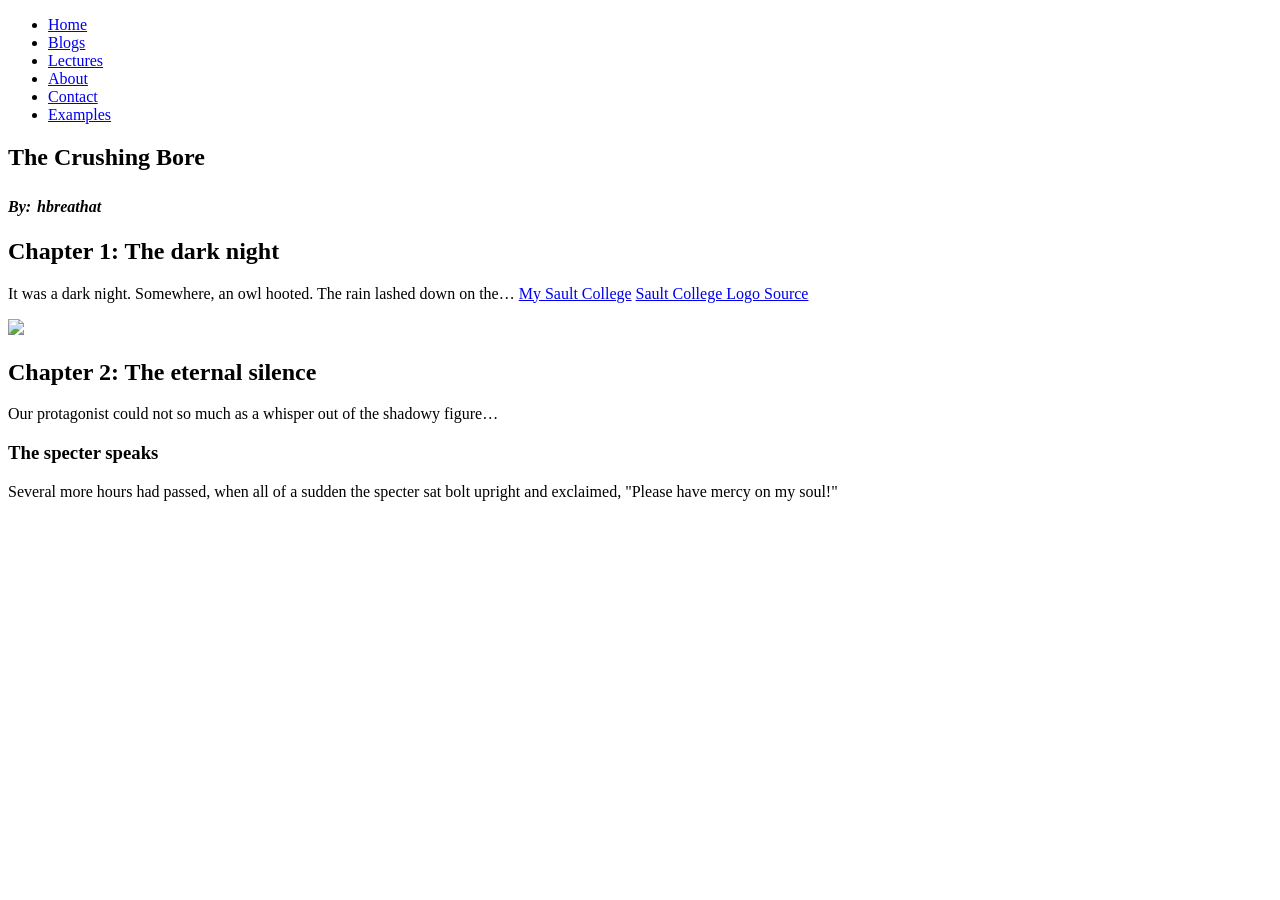
==== site/index.html @ 42a2ccde "Add files Remove file as is too big" ====
<!DOCTYPE html>
<html lang="en-US">
  <head>
    <meta charset="utf-8">
    <link rel="stylesheet" href="styles/main.css"/>
    <title>HTML Examples</title>
  </head>

  <body>
    <nav>
      <ul>
        <li><a href="/site/index.html">Home</a></li>
        <li><a href="/site/blogs/">Blogs</a></li>
        <li><a href="/site/lectures/">Lectures</a></li>
        <li><a href="/site/about/">About</a></li>
        <li><a href="/site/contact/">Contact</a></li>
        <li><a href="/site/examples/">Examples</a></li>
      </ul>
    </nav>
    <article>
      <heading>
        <h1>The Crushing Bore</h1>
        <p id="author"><span id="author-prefix">By:</span>hbreathat</p>
      </heading>
      <section id="section1">
        <h2>Chapter 1: The dark night</h2>
        
        <p>
          It was a dark night. Somewhere, an owl hooted. The rain lashed down on the…
          <a href="https://my.saultcollege.ca">My Sault College</a>
          <a target="_blank" download="Sault-College-Logo.png" href="https://www.saultcollege.ca/sites/default/files/LOGOS-BrandCentre/Horizontal/Digital/Full%20Colour/Sault-College-HORIZ-COL.png">Sault College Logo Source</a>
        </p>
        <a download href="https://www.saultcollege.ca/sites/default/files/LOGOS-BrandCentre/Horizontal/Digital/Full%20Colour/Sault-College-HORIZ-COL.png">
          <img src="https://www.saultcollege.ca/sites/default/files/LOGOS-BrandCentre/Horizontal/Digital/Full%20Colour/Sault-College-HORIZ-COL.png"/>
        </a>
      </section>
      <seciton id="section2">
        <h2>Chapter 2: The eternal silence</h2>
        
        <p>Our protagonist could not so much as a whisper out of the shadowy figure…</p>
        
        <h3>The specter speaks</h3>
        
        <p>
          Several more hours had passed, when all of a sudden the specter sat bolt
          upright and exclaimed, "Please have mercy on my soul!"
        </p>
      </seciton>
  </article>
  </body>
</html>
---- site/styles/main.css ----
#author{
  font-weight: 700;
  font-style: italic;
}

#author-prefix::after {
  content: ' ';
  font-style: oblique;
  font-size: x-large;
  font-weight: 100;
}

.css-sc-logo {
  width: 24;
  height: 24;
}
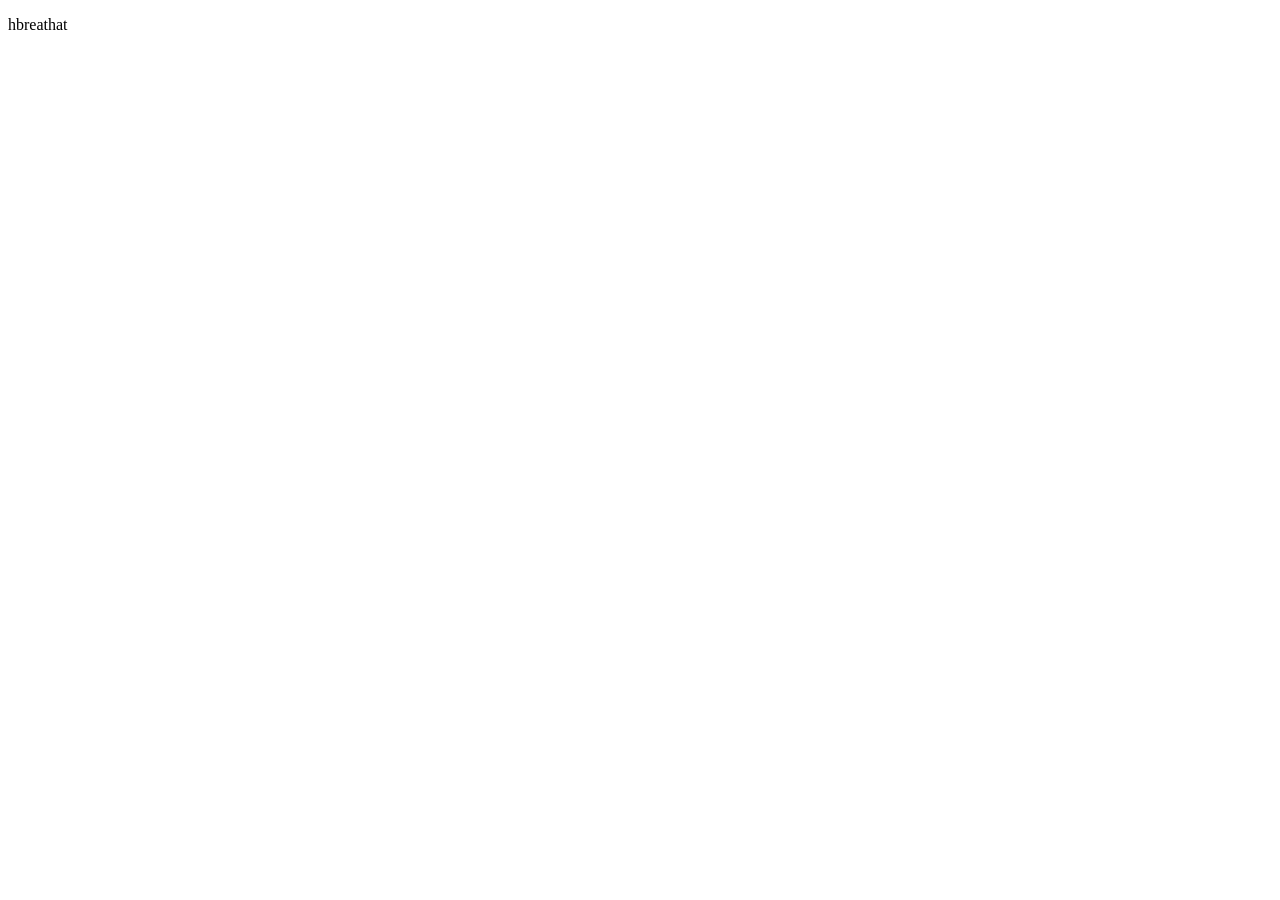
==== commit 48776baa: "Create Foundation of the Personal Site." ====
--- a/site/index.html
+++ b/site/index.html
@@ -1,51 +1,11 @@
 <!DOCTYPE html>
-<html lang="en-US">
-  <head>
-    <meta charset="utf-8">
-    <link rel="stylesheet" href="styles/main.css"/>
-    <title>HTML Examples</title>
-  </head>
-
-  <body>
-    <nav>
-      <ul>
-        <li><a href="/site/index.html">Home</a></li>
-        <li><a href="/site/blogs/">Blogs</a></li>
-        <li><a href="/site/lectures/">Lectures</a></li>
-        <li><a href="/site/about/">About</a></li>
-        <li><a href="/site/contact/">Contact</a></li>
-        <li><a href="/site/examples/">Examples</a></li>
-      </ul>
-    </nav>
-    <article>
-      <heading>
-        <h1>The Crushing Bore</h1>
-        <p id="author"><span id="author-prefix">By:</span>hbreathat</p>
-      </heading>
-      <section id="section1">
-        <h2>Chapter 1: The dark night</h2>
-        
-        <p>
-          It was a dark night. Somewhere, an owl hooted. The rain lashed down on the…
-          <a href="https://my.saultcollege.ca">My Sault College</a>
-          <a target="_blank" download="Sault-College-Logo.png" href="https://www.saultcollege.ca/sites/default/files/LOGOS-BrandCentre/Horizontal/Digital/Full%20Colour/Sault-College-HORIZ-COL.png">Sault College Logo Source</a>
-        </p>
-        <a download href="https://www.saultcollege.ca/sites/default/files/LOGOS-BrandCentre/Horizontal/Digital/Full%20Colour/Sault-College-HORIZ-COL.png">
-          <img src="https://www.saultcollege.ca/sites/default/files/LOGOS-BrandCentre/Horizontal/Digital/Full%20Colour/Sault-College-HORIZ-COL.png"/>
-        </a>
-      </section>
-      <seciton id="section2">
-        <h2>Chapter 2: The eternal silence</h2>
-        
-        <p>Our protagonist could not so much as a whisper out of the shadowy figure…</p>
-        
-        <h3>The specter speaks</h3>
-        
-        <p>
-          Several more hours had passed, when all of a sudden the specter sat bolt
-          upright and exclaimed, "Please have mercy on my soul!"
-        </p>
-      </seciton>
-  </article>
-  </body>
+<html lang="en">
+<head>
+    <meta charset="UTF-8">
+    <meta name="author" content="hbreathat">
+    <title>Hunter's CSD-112 Project</title>
+</head>
+<body>
+    <p>hbreathat</p>
+</body>
 </html>
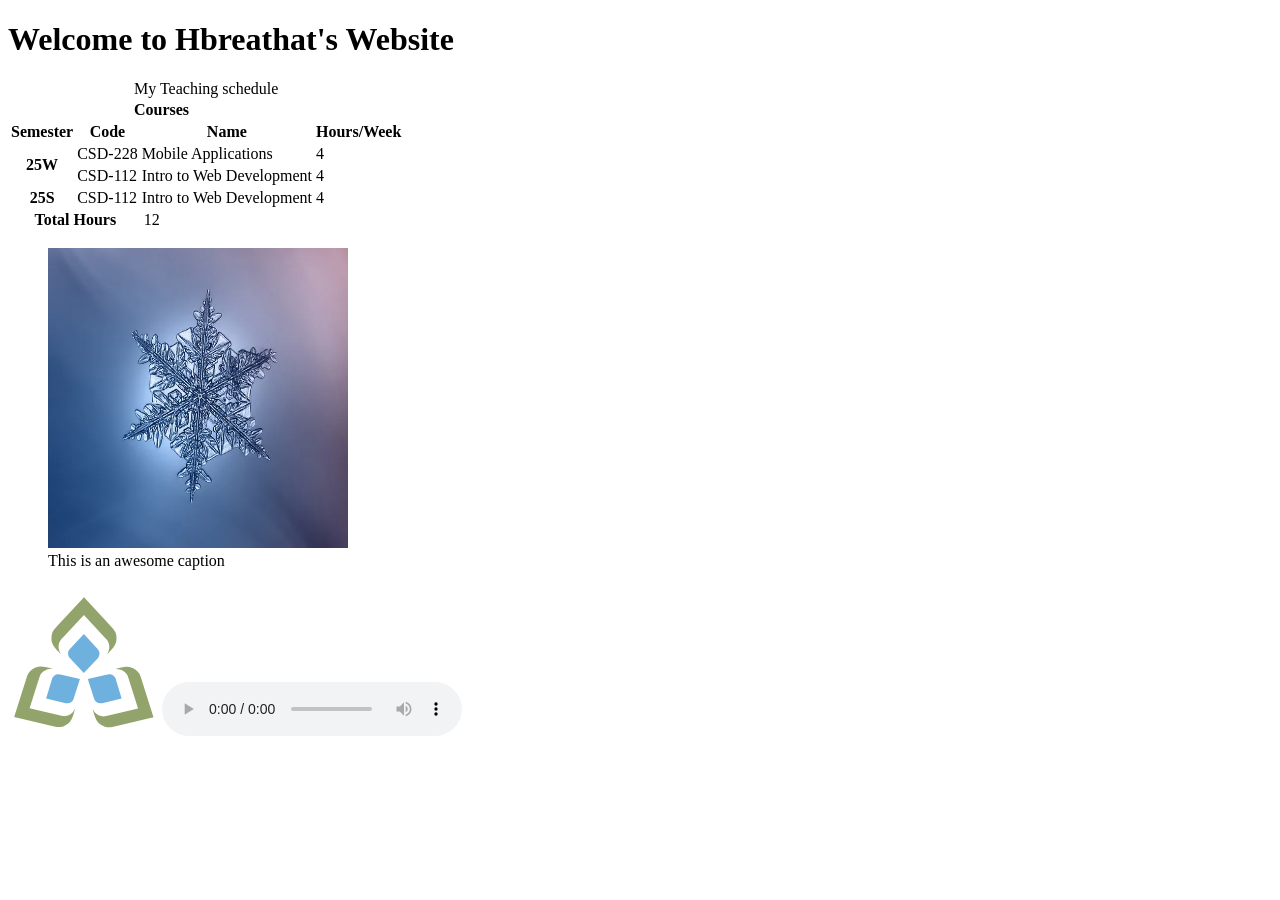
==== commit 252a66fb: "Embedding content example" ====
--- a/site/index.html
+++ b/site/index.html
@@ -6,6 +6,26 @@
     <title>Hunter's CSD-112 Project</title>
 </head>
 <body>
-    <p>hbreathat</p>
+    <main>
+        <h1>Welcome to Hbreathat's Website</h1>
+        <section>
+            <table id="time-table">
+            </table>
+        </section>
+        <section>
+            <figure>
+                <img src="images/macro-snow-flake.webp" alt="An awesome macro snow flake" width="300" height="300">
+                <figcaption>This is an awesome caption</figcaption>
+            </figure>
+            <picture>
+                <source media="(max-width:600px)" srcset="images/sc-logo/sc-logo_105.png" type="image/png">
+                <source media="(max-width:800px)" srcset="images/sc-logo/sc-logo_140.png" type="image/png">
+                <source media="(min-width:801px)" srcset="images/sc-logo/sc-logo.svg" type="image/svg+xml" width="150">
+                <img src="images/sc-logo/sc-logo.png" alt="Sault College Logo">
+            </picture>
+            <audio controls src="https://www.archive.org/download/signofthecross_1309_librivox/signofthecross_01_gaume_64kb.mp3"></audio>
+        </section>
+    </main>
+    <script src="scripts/time-table.js"> </script>
 </body>
 </html>
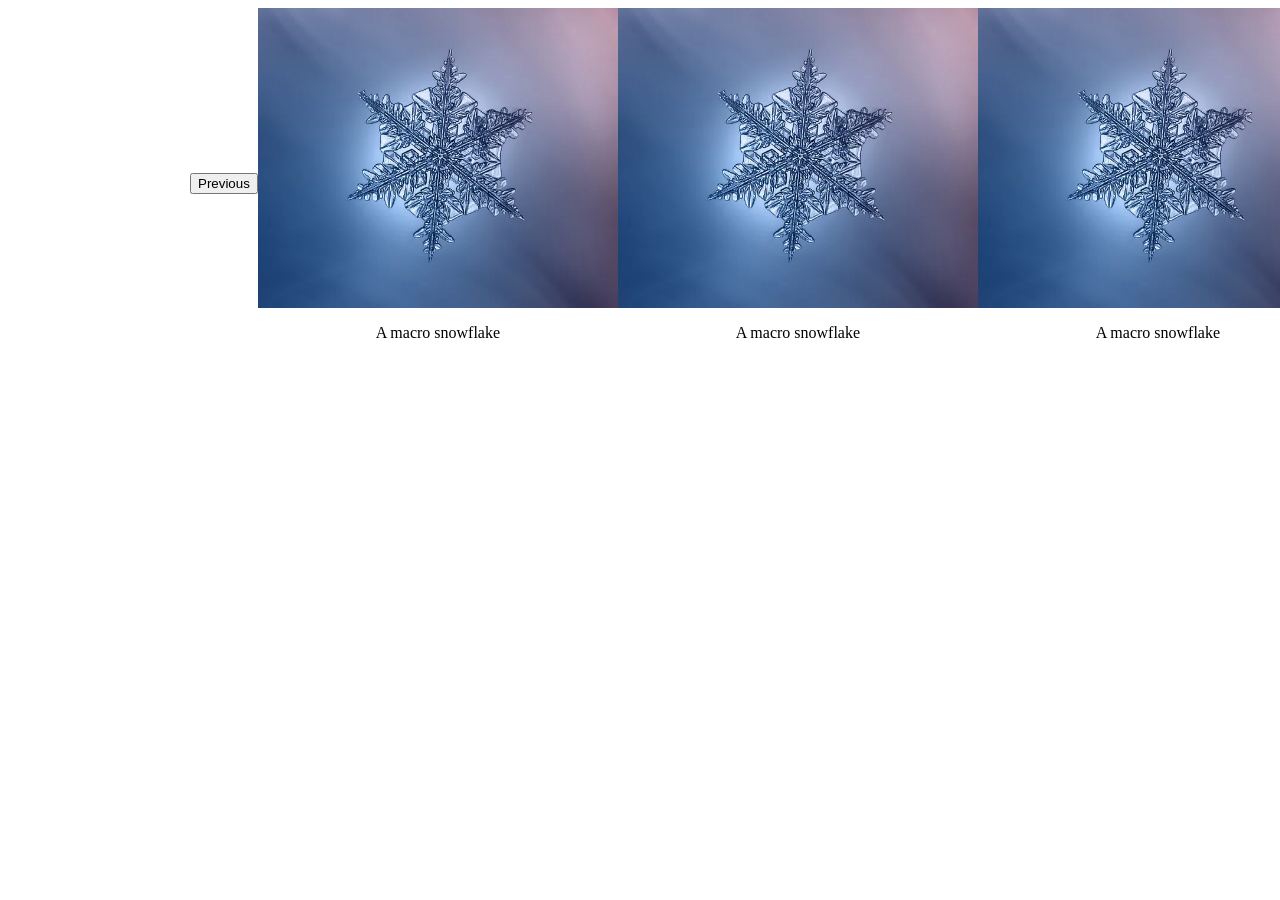
==== commit 1460fc4b: "Flex boxes" ====
--- a/site/index.html
+++ b/site/index.html
@@ -4,28 +4,53 @@
     <meta charset="UTF-8">
     <meta name="author" content="hbreathat">
     <title>Hunter's CSD-112 Project</title>
+    <link rel="stylesheet" href="styles/main.css">
 </head>
 <body>
-    <main>
-        <h1>Welcome to Hbreathat's Website</h1>
-        <section>
-            <table id="time-table">
-            </table>
-        </section>
-        <section>
-            <figure>
-                <img src="images/macro-snow-flake.webp" alt="An awesome macro snow flake" width="300" height="300">
-                <figcaption>This is an awesome caption</figcaption>
-            </figure>
-            <picture>
-                <source media="(max-width:600px)" srcset="images/sc-logo/sc-logo_105.png" type="image/png">
-                <source media="(max-width:800px)" srcset="images/sc-logo/sc-logo_140.png" type="image/png">
-                <source media="(min-width:801px)" srcset="images/sc-logo/sc-logo.svg" type="image/svg+xml" width="150">
-                <img src="images/sc-logo/sc-logo.png" alt="Sault College Logo">
-            </picture>
-            <audio controls src="https://www.archive.org/download/signofthecross_1309_librivox/signofthecross_01_gaume_64kb.mp3"></audio>
-        </section>
-    </main>
+    <div class="width-wrap">
+        <main>
+<!--            <h1>Welcome to Hbreathat's Website</h1>-->
+<!--            <section>-->
+<!--                <table id="time-table">-->
+<!--                </table>-->
+<!--            </section>-->
+<!--            <section>-->
+<!--                <figure>-->
+<!--                    <img src="images/macro-snow-flake.webp" alt="An awesome macro snow flake">-->
+<!--                    <figcaption>This is an awesome caption</figcaption>-->
+<!--                </figure>-->
+<!--                <picture>-->
+<!--                    <source media="(max-width:600px)" srcset="images/sc-logo/sc-logo_105.png" type="image/png">-->
+<!--                    <source media="(max-width:800px)" srcset="images/sc-logo/sc-logo_140.png" type="image/png">-->
+<!--                    <source media="(min-width:801px)" srcset="images/sc-logo/sc-logo.svg" type="image/svg+xml" width="150">-->
+<!--                    <img src="images/sc-logo/sc-logo.png" alt="Sault College Logo">-->
+<!--                </picture>-->
+<!--                <audio controls src="https://www.archive.org/download/signofthecross_1309_librivox/signofthecross_01_gaume_64kb.mp3"></audio>-->
+<!--            </section>-->
+            <div id="carousel">
+                <div class="carousel-trigger-btn">
+                    <button id="carousel-previous">Previous</button>
+                </div>
+                <div id="carousel-items">
+                    <div class="carousel-item">
+                        <img src="images/macro-snow-flake.webp" alt="snow flake"/>
+                        <p>A macro snowflake</p>
+                    </div>
+                    <div class="carousel-item">
+                        <img src="images/macro-snow-flake.webp" alt="snow flake"/>
+                        <p>A macro snowflake</p>
+                    </div>
+                    <div class="carousel-item">
+                        <img src="images/macro-snow-flake.webp" alt="snow flake"/>
+                        <p>A macro snowflake</p>
+                    </div>
+                </div>
+                <div class="carousel-trigger-btn">
+                    <button id="carousel-next">Next</button>
+                </div>
+            </div>
+        </main>
+    </div>
     <script src="scripts/time-table.js"> </script>
 </body>
 </html>
--- a/site/styles/main.css
+++ b/site/styles/main.css
@@ -0,0 +1,86 @@
+:root {
+    primary-accent: rgba(0,255,0,0.3);
+}
+
+html {
+    box-sizing: border-box;
+}
+
+*,
+*:before,
+*:after {
+    box-sizing: inherit;
+}
+
+.width-wrap {
+    max-width: 900px;
+    min-width: 350px;
+    margin: 0 auto 0;
+}
+
+#time-table {
+    border-collapse: collapse;
+    border: 1px solid rgba(0,0,0, 0.3)
+}
+
+th, td {
+    border: 1px solid rgba(0,0,0,0.3);
+}
+
+td {
+    text-align: center;
+    text-wrap: auto;
+}
+
+#time-table tr:nth-child(even),
+#time-table tfoot,
+#time-table thead {
+    background-color: rgba(0,255,0,0.3);
+}
+
+img {
+    min-width: 300px;
+    max-width: 360px;
+    min-height:  300px;
+    max-height:  420px;
+}
+picture > img {
+    min-width: 30px;
+    max-width: 36px;
+    min-height:  30px;
+    max-height:  42px;
+}
+
+
+#carousel {
+    display: flex;
+    flex-direction: row;
+    align-items: center;
+    justify-content: space-between;
+    flex-wrap: nowrap;
+}
+
+.carousel-trigger-btn {
+    /*dont grow, shrink, auto size*/
+    flex: 0 1 auto;
+}
+
+#carousel-items {
+    flex-grow: 1;
+    flex-basis: auto;
+    flex-shrink: 4;
+    flex-direction: row;
+    display: flex;
+    justify-content: space-evenly;
+}
+
+.carousel-item {
+    flex: 0 2 auto;
+    /*flex-shrink: 0;*/
+    /*flex-basis: auto;*/
+    text-align: center;
+    display: flex;
+    flex-direction: column;
+
+    object-fit: contain;
+}
